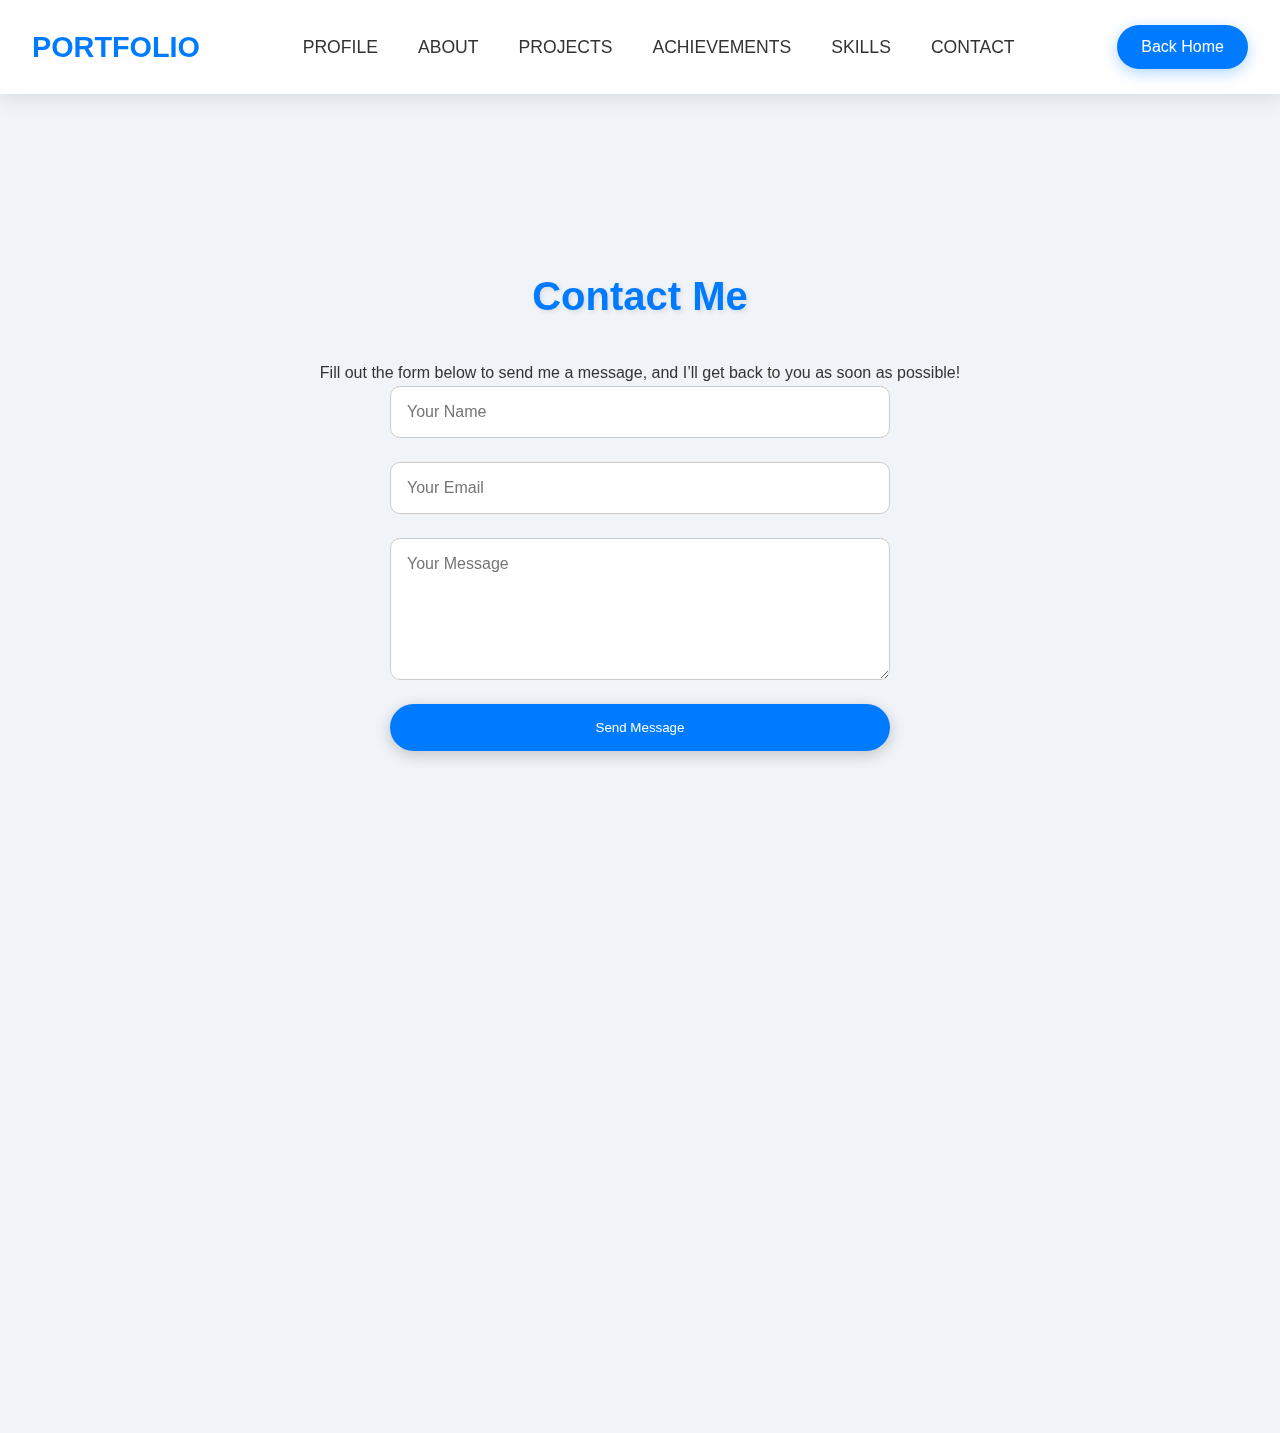
==== contact.html @ c5d54d56 "portfolio final website" ====
<!DOCTYPE html>
<html lang="en">
<head>
  <meta charset="UTF-8" />
  <meta name="viewport" content="width=device-width, initial-scale=1.0" />
  <title>Contact - Aryan Virani</title>
  <link rel="stylesheet" href="https://cdnjs.cloudflare.com/ajax/libs/font-awesome/5.15.4/css/all.min.css">
  <link rel="stylesheet" href="https://unpkg.com/aos@next/dist/aos.css" />
  <link rel="stylesheet" href="styles.css" />
  <script src="https://unpkg.com/aos@next/dist/aos.js"></script>
  <script src="script.js" defer></script>
</head>
<body>
  <!-- Header with "Back Home" Button on the Right -->
  <header>
    <nav>
      <a href="index.html" class="logo">PORTFOLIO</a>
      <div class="nav-links-container">
        <ul class="nav-links">
          <li><a href="index.html#profile" class="nav-link">PROFILE</a></li>
          <li><a href="index.html#about" class="nav-link">ABOUT</a></li>
          <li><a href="index.html#projects" class="nav-link">PROJECTS</a></li>
          <li><a href="index.html#achievements" class="nav-link">ACHIEVEMENTS</a></li>
          <li><a href="index.html#skills" class="nav-link">SKILLS</a></li>
          <li><a href="index.html#contact" class="nav-link">CONTACT</a></li>
        </ul>
      </div>
      <!-- "Back Home" button replaces Contact button -->
      <a href="index.html" class="contact-btn">Back Home</a>
    </nav>
  </header>

  <!-- Back to Home Button in Content Area (Optional) -->
  <div class="back-home" data-aos="fade-right">
    <a href="index.html" class="btn back-btn">← Back To Home</a>
  </div>

  <!-- Contact Form -->
  <main>
    <section class="contact-form section" data-aos="fade-up">
      <h2>Contact Me</h2>
      <p>Fill out the form below to send me a message, and I’ll get back to you as soon as possible!</p>
      <form id="contact-form" aria-label="Contact Form">
        <input type="text" name="name" placeholder="Your Name" required aria-label="Your Name" />
        <input type="email" name="email" placeholder="Your Email" required aria-label="Your Email" />
        <textarea name="message" placeholder="Your Message" rows="6" required aria-label="Your Message"></textarea>
        <button type="submit" class="btn">Send Message</button>
      </form>
    </section>
  </main>

  <!-- Footer (Same as Main Page) -->
  <footer data-aos="fade-up">
    <div class="social-media">
      <a href="https://facebook.com/aryan.virani.507/" title="Facebook"><i class="fab fa-facebook"></i></a>
      <a href="https://x.com/aryanpatel_021" title="Twitter"><i class="fab fa-twitter"></i></a>
      <a href="https://linkedin.com/in/aryan-virani-522052224/" title="LinkedIn"><i class="fab fa-linkedin"></i></a>
      <a href="https://discord.gg/rXMsjp6q" title="Discord"><i class="fab fa-discord"></i></a>
      <a href="https://github.com/AryanPatel03" title="GitHub"><i class="fab fa-github"></i></a>
    </div>
    <p>Email: <a href="mailto:aryan.virani@outlook.com">aryan.virani@outlook.com</a></p>
    <p>Phone: +91 63524 12728</p>
    <p>Address: Nana Mava, Rajkot, Gujarat, India</p>
    <p>&copy; 2025 Your Name. All Rights Reserved.</p>
  </footer>
</body>
</html>
---- styles.css ----
/* CSS Variables for easy customization */
:root {
  --primary-color: #007BFF;
  --secondary-color: #0056b3;
  --accent-color: #28a745;
  --bg-color: #f0f4f8;
  --text-color: #333;
  --header-bg: #fff;
  --header-shadow: rgba(0, 0, 0, 0.1);
}

/* Reset & Global Styles */
* {
  margin: 0;
  padding: 0;
  box-sizing: border-box;
  font-family: 'Poppins', sans-serif;
}

body {
  background: var(--bg-color);
  color: var(--text-color);
  line-height: 1.6;
  overflow-x: hidden;
}

/* Header */
header {
  position: fixed;
  top: 0;
  width: 100%;
  background: var(--header-bg);
  box-shadow: 0 4px 20px var(--header-shadow);
  z-index: 1000;
  transition: background 0.3s ease;
}

nav {
  display: flex;
  align-items: center;
  padding: 1.5rem 2rem;
}

.logo {
  font-size: 1.8rem;
  font-weight: 700;
  color: var(--primary-color);
  text-decoration: none;
}

.nav-links-container {
  flex-grow: 1;
  display: flex;
  justify-content: center;
}

.nav-links {
  display: flex;
  list-style: none;
  gap: 2.5rem;
}

.nav-links a {
  color: var(--text-color);
  font-weight: 500;
  text-decoration: none;
  font-size: 1.1rem;
  position: relative;
  transition: color 0.3s ease;
}

.nav-links a::after {
  content: '';
  position: absolute;
  width: 0;
  height: 2px;
  background: var(--primary-color);
  left: 0;
  bottom: -8px;
  transition: width 0.4s ease;
}

.nav-links a:hover::after {
  width: 100%;
}

.nav-links a:hover {
  color: var(--primary-color);
}

.contact-btn {
  background: var(--primary-color);
  color: #fff;
  padding: 0.6rem 1.5rem;
  border-radius: 25px;
  text-decoration: none;
  font-weight: 500;
  box-shadow: 0 4px 15px rgba(0,123,255,0.3);
  transition: background 0.3s ease, transform 0.3s ease;
}

.contact-btn:hover {
  background: var(--secondary-color);
  transform: scale(1.05);
}

/* Back to Home Button (Contact Page) */
.back-home {
  padding: 1rem 2rem;
  text-align: left;
}
.back-btn {
  background: var(--accent-color);
  color: #fff;
  padding: 0.6rem 1.5rem;
  border-radius: 25px;
  text-decoration: none;
  font-weight: 500;
  box-shadow: 0 4px 15px rgba(40,167,69,0.3);
  transition: background 0.3s ease, transform 0.3s ease;
}
.back-btn:hover {
  background: #218838;
  transform: scale(1.05);
}

/* Sections */
.section {
  padding: 6rem 2rem;
  min-height: 100vh;
  display: flex;
  flex-direction: column;
  align-items: center;
  justify-content: center;
  opacity: 0;
  transform: translateY(50px);
  transition: opacity 0.6s ease, transform 0.6s ease;
}

.section.visible {
  opacity: 1;
  transform: translateY(0);
}

h2 {
  font-size: 2.5rem;
  color: var(--primary-color);
  margin-bottom: 2rem;
  text-shadow: 2px 2px 5px rgba(0,0,0,0.1);
}

/* Dynamic Text Animation Styles */
#typed-text {
  position: relative;
  display: inline-block;
  min-height: 40px; /* ensures space for text and cursor */
}
#typed-text .text {
  display: inline;
}
#typed-text .cursor {
  position: absolute;
  top: -18px;
  left: 0;
  font-weight: 900;
  font-size: 2.6rem;
  /*increasedsize*/color: var(--primary-color);
  /*sameasbefore*/animation: blink 0.7s infinite, slide 0.5s ease-in-out;
  -webkit-animation: blink 0.7s infinite, slide 0.5s ease-in-out;
}
@keyframes blink {
  0%, 50% { opacity: 1; }
  50.01%, 100% { opacity: 0; }
}
@keyframes slide {
  from { transform: scale(1); }
  50% { transform: scale(1.2); }
  to { transform: scale(1); }
}

/* Section Down Arrow */
.section-arrow {
  margin-top: 20px;
  cursor: pointer;
  animation: bounce 2s infinite;
}
.section-arrow i {
  font-size: 2rem;
  color: var(--primary-color);
  transition: transform 0.3s ease;
}
.section-arrow:hover i {
  transform: translateY(5px);
}
@keyframes bounce {
  0%, 20%, 50%, 80%, 100% { transform: translateY(0); }
  40% { transform: translateY(10px); }
  60% { transform: translateY(5px); }
}

/* Hero Section with Photo Slider, Parallax & Gradient Overlay */
.hero {
  background: linear-gradient(135deg, #e0f7fa, #b2ebf2);
  overflow: hidden;
  position: relative;
}
.hero-container {
  display: flex;
  align-items: center;
  gap: 5rem;
  max-width: 1200px;
  width: 100%;
  perspective: 1000px;
}

/* Hero Slider */
.hero-slider {
  position: relative;
  width: 400px;
  height: 500px;
  overflow: hidden;
  background: transparent;
}
.slider-images {
  position: relative;
  width: 100%;
  height: 100%;
}
.slider-image {
  position: absolute;
  top: 0;
  left: 0;
  width: 100%;
  height: 100%;
  object-fit: cover;
  clip-path: ellipse(50% 70% at 50% 50%);
  border: 5px solid #fff;
  opacity: 0;
  transition: opacity 1s ease-in-out, transform 0.3s ease, box-shadow 0.3s ease;
}
.slider-image:first-child {
  opacity: 1;
}
.slider-image:hover {
  transform: scale(1.05); /* image comes forward */
  box-shadow: 0 10px 20px rgba(0,0,0,0.5); /* added shadow underneath */
}

/* Gradient overlay on hero slider */
.gradient-overlay {
  position: absolute;
  top: 0;
  left: 0;
  width: 100%;
  height: 100%;
  background: linear-gradient(to bottom, rgba(0,0,0,0.2), rgba(0,0,0,0.6));
  z-index: 1;
}
.slider-image {
  position: relative;
  z-index: 2;
}

/* Hero Content */
.hero-content {
  max-width: 600px;
}
.profile-name {
  font-size: 3rem;
  margin-bottom: 0.5rem;
  transition: color 0.5s ease;
  cursor: pointer;
}
.profile-name:hover {
  color: green;
}
.hero-content h2 {
  font-size: 1.5rem;
  color: #555;
  margin-bottom: 1rem;
}
.hero-content p {
  font-size: 1.1rem;
  margin-bottom: 1rem;
}
.buttons {
  display: flex;
  gap: 1.5rem;
}
.btn {
  padding: 0.8rem 2rem;
  border-radius: 25px;
  text-decoration: none;
  color: #fff;
  font-weight: 500;
  transition: transform 0.3s ease, box-shadow 0.3s ease;
  box-shadow: 0 4px 15px rgba(0,0,0,0.2);
}
.hire-me {
  background: var(--accent-color);
}
.hire-me:hover {
  background: #218838;
  transform: scale(1.1);
  box-shadow: 0 6px 20px rgba(40,167,69,0.4);
}
.resume {
  background: #ffc107;
  color: #333;
}
.resume:hover {
  background: #e0a800;
  transform: scale(1.1);
  box-shadow: 0 6px 20px rgba(255,193,7,0.4);
}

/* About Section */
.about-content {
  max-width: 800px;
  text-align: justify;
  margin-bottom: 2rem;
}
.about-content p {
  margin-bottom: 1.5rem;
}

/* Projects Section with Masonry Layout & Hover Effects */
.project-container {
  column-count: 2;
  column-gap: 1rem;
  max-width: 1000px;
  width: 100%;
  margin: auto;
}
.project {
  background: #fff;
  display: inline-block;
  width: 100%;
  margin-bottom: 1rem;
  padding: 1.5rem;
  border-radius: 15px;
  box-shadow: 0 8px 25px rgba(0,0,0,0.1);
  transition: transform 0.4s ease, box-shadow 0.4s ease;
}
.project:hover {
  transform: translateY(-10px);
  box-shadow: 0 12px 30px rgba(0,0,0,0.2);
}
.project h3 {
  font-size: 1.8rem;
  margin-bottom: 1rem;
}
.project p {
  margin-bottom: 1rem;
}

/* Achievements Section */
#achievements ul {
  max-width: 800px;
  text-align: left;
  list-style-type: disc;
  padding-left: 2rem;
}
#achievements ul li {
  margin-bottom: 1rem;
}
#achievements ul li ul {
  list-style-type: circle;
  margin-top: 0.5rem;
  margin-left: 2rem;
}

/* Skills Section with Progress Bars */
.skills-grid {
  display: grid;
  grid-template-columns: repeat(auto-fit, minmax(200px, 1fr));
  gap: 2rem;
  max-width: 1200px;
  width: 100%;
}
.skill-item {
  background: #fff;
  padding: 1.5rem;
  border-radius: 10px;
  box-shadow: 0 4px 15px rgba(0,0,0,0.1);
  text-align: center;
  transition: transform 0.3s ease;
  position: relative;
}
.skill-item:hover {
  transform: scale(1.05);
}
.skill-item i {
  font-size: 2.5rem;
  color: var(--primary-color);
  margin-bottom: 1rem;
}
.progress-bar {
  background: #e0e0e0;
  border-radius: 5px;
  overflow: hidden;
  height: 10px;
  margin: 10px 0;
}
.progress {
  background: var(--primary-color);
  height: 100%;
  width: 0;
  transition: width 1s ease-in-out;
}
.skill-item p {
  margin-top: 0.5rem;
  font-weight: bold;
}

/* Contact Section */
#contact p {
  max-width: 600px;
  margin-bottom: 1.5rem;
}

/* Contact Form (Separate Page) */
.contact-form {
  padding: 6rem 2rem;
  min-height: 100vh;
  display: flex;
  flex-direction: column;
  align-items: center;
  justify-content: center;
}
.contact-form form {
  display: flex;
  flex-direction: column;
  gap: 1.5rem;
  max-width: 500px;
  width: 100%;
}
.contact-form input,
.contact-form textarea {
  padding: 1rem;
  border: 1px solid #ccc;
  border-radius: 10px;
  font-size: 1rem;
  transition: border-color 0.3s ease;
}
.contact-form input:focus,
.contact-form textarea:focus {
  border-color: var(--primary-color);
  outline: none;
}
.contact-form textarea {
  resize: vertical;
}
.contact-form button {
  background: var(--primary-color);
  padding: 1rem;
  border: none;
  border-radius: 25px;
  color: #fff;
  font-weight: 500;
  cursor: pointer;
  transition: transform 0.3s ease, box-shadow 0.3s ease;
}
.contact-form button:hover {
  transform: scale(1.05);
  box-shadow: 0 4px 15px rgba(0,0,0,0.3);
}

/* Footer */
footer {
  background: #222;
  color: #fff;
  padding: 4rem 2rem;
  text-align: center;
}
.social-media {
  margin-bottom: 2rem;
}
.social-media a {
  color: #fff;
  font-size: 2rem;
  margin: 0 1.5rem;
  transition: transform 0.3s ease, color 0.3s ease;
}
.social-media a:hover {
  transform: scale(1.2);
  color: var(--primary-color);
}
footer p {
  margin: 0.8rem 0;
  font-size: 1.1rem;
}

/* Animations */
@keyframes fadeInUp {
  from { opacity: 0; transform: translateY(50px); }
  to { opacity: 1; transform: translateY(0); }
}

/* Responsive Design */
@media (max-width: 768px) {
  .hero-container {
    flex-direction: column;
    gap: 3rem;
    text-align: center;
  }
  .hero-slider {
    width: 300px;
    height: 380px;
  }
  .buttons {
    justify-content: center;
  }
  .nav-links {
    gap: 1rem;
  }
  .contact-btn {
    padding: 0.5rem 1rem;
  }
}
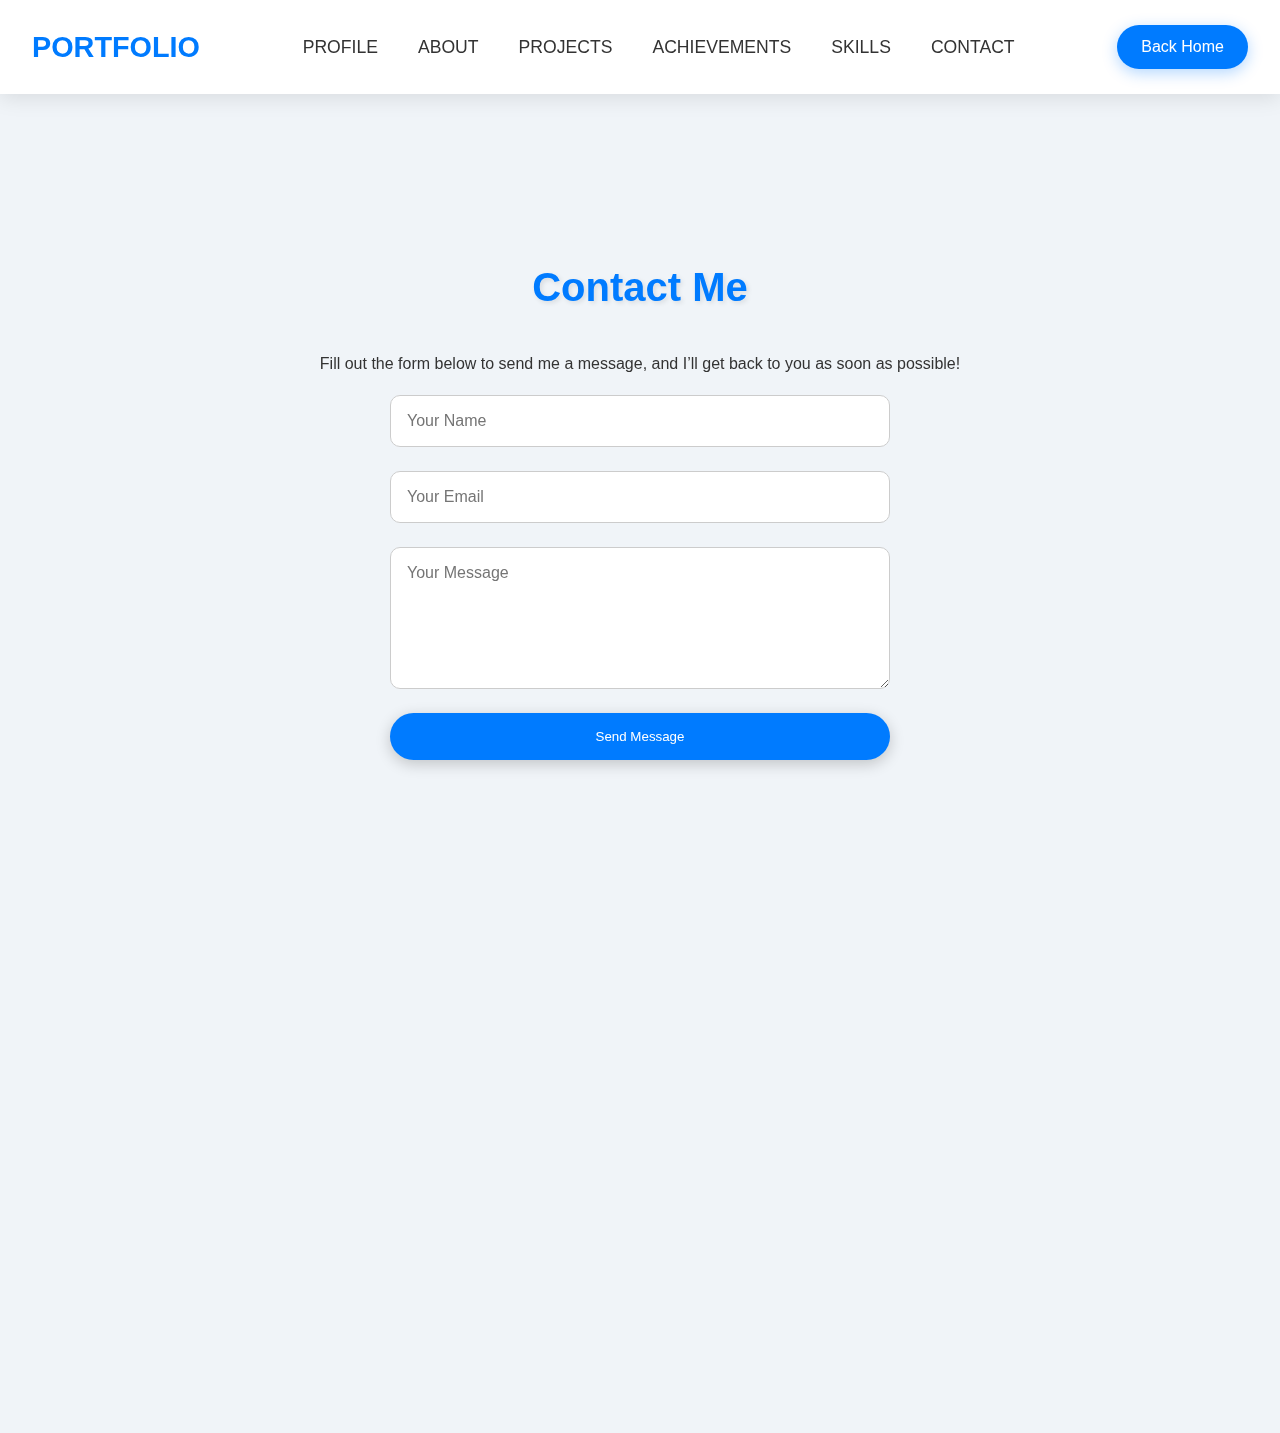
==== commit 53bd9baf: "My Portfolio" ====
--- a/contact.html
+++ b/contact.html
@@ -39,7 +39,7 @@
   <main>
     <section class="contact-form section" data-aos="fade-up">
       <h2>Contact Me</h2>
-      <p>Fill out the form below to send me a message, and I’ll get back to you as soon as possible!</p>
+      <p id="contact-form-gap">Fill out the form below to send me a message, and I’ll get back to you as soon as possible!</p>
       <form id="contact-form" aria-label="Contact Form">
         <input type="text" name="name" placeholder="Your Name" required aria-label="Your Name" />
         <input type="email" name="email" placeholder="Your Email" required aria-label="Your Email" />
@@ -53,10 +53,10 @@
   <footer data-aos="fade-up">
     <div class="social-media">
       <a href="https://facebook.com/aryan.virani.507/" title="Facebook"><i class="fab fa-facebook"></i></a>
-      <a href="https://x.com/aryanpatel_021" title="Twitter"><i class="fab fa-twitter"></i></a>
+      <a href="https://x.com/aryanpatel_021/" title="Twitter"><i class="fab fa-twitter"></i></a>
       <a href="https://linkedin.com/in/aryan-virani-522052224/" title="LinkedIn"><i class="fab fa-linkedin"></i></a>
-      <a href="https://discord.gg/rXMsjp6q" title="Discord"><i class="fab fa-discord"></i></a>
-      <a href="https://github.com/AryanPatel03" title="GitHub"><i class="fab fa-github"></i></a>
+      <a href="https://discord.gg/rXMsjp6q/" title="Discord"><i class="fab fa-discord"></i></a>
+      <a href="https://github.com/AryanPatel03/" title="GitHub"><i class="fab fa-github"></i></a>
     </div>
     <p>Email: <a href="mailto:aryan.virani@outlook.com">aryan.virani@outlook.com</a></p>
     <p>Phone: +91 63524 12728</p>
@@ -64,4 +64,4 @@
     <p>&copy; 2025 Your Name. All Rights Reserved.</p>
   </footer>
 </body>
-</html>
+</html>--- a/styles.css
+++ b/styles.css
@@ -39,6 +39,7 @@
   display: flex;
   align-items: center;
   padding: 1.5rem 2rem;
+  position: relative;
 }
 
 .logo {
@@ -48,18 +49,17 @@
   text-decoration: none;
 }
 
+/* Navigation Links */
 .nav-links-container {
   flex-grow: 1;
   display: flex;
   justify-content: center;
 }
-
 .nav-links {
   display: flex;
   list-style: none;
   gap: 2.5rem;
 }
-
 .nav-links a {
   color: var(--text-color);
   font-weight: 500;
@@ -68,7 +68,6 @@
   position: relative;
   transition: color 0.3s ease;
 }
-
 .nav-links a::after {
   content: '';
   position: absolute;
@@ -79,15 +78,31 @@
   bottom: -8px;
   transition: width 0.4s ease;
 }
-
 .nav-links a:hover::after {
   width: 100%;
 }
-
 .nav-links a:hover {
   color: var(--primary-color);
 }
 
+/* Hamburger Menu (hidden on desktop) */
+.hamburger {
+  display: none;
+  flex-direction: column;
+  cursor: pointer;
+  gap: 5px;
+  z-index: 1100;
+}
+.hamburger span {
+  display: block;
+  height: 3px;
+  width: 25px;
+  background: var(--primary-color);
+  border-radius: 2px;
+  transition: all 0.3s ease;
+}
+
+/* Contact Button */
 .contact-btn {
   background: var(--primary-color);
   color: #fff;
@@ -98,7 +113,6 @@
   box-shadow: 0 4px 15px rgba(0,123,255,0.3);
   transition: background 0.3s ease, transform 0.3s ease;
 }
-
 .contact-btn:hover {
   background: var(--secondary-color);
   transform: scale(1.05);
@@ -136,12 +150,10 @@
   transform: translateY(50px);
   transition: opacity 0.6s ease, transform 0.6s ease;
 }
-
 .section.visible {
   opacity: 1;
   transform: translateY(0);
 }
-
 h2 {
   font-size: 2.5rem;
   color: var(--primary-color);
@@ -153,20 +165,19 @@
 #typed-text {
   position: relative;
   display: inline-block;
-  min-height: 40px; /* ensures space for text and cursor */
+  min-height: 40px;
 }
 #typed-text .text {
   display: inline;
 }
 #typed-text .cursor {
   position: absolute;
-  top: -18px;
+  top: -16px;
   left: 0;
-  font-weight: 900;
-  font-size: 2.6rem;
-  /*increasedsize*/color: var(--primary-color);
-  /*sameasbefore*/animation: blink 0.7s infinite, slide 0.5s ease-in-out;
-  -webkit-animation: blink 0.7s infinite, slide 0.5s ease-in-out;
+  font-weight: bolder;
+  font-size: 2.5rem;  /* larger size */
+  color: var(--primary-color);
+  animation: blink 0.7s infinite, slide 0.5s ease-in-out;
 }
 @keyframes blink {
   0%, 50% { opacity: 1; }
@@ -242,8 +253,8 @@
   opacity: 1;
 }
 .slider-image:hover {
-  transform: scale(1.05); /* image comes forward */
-  box-shadow: 0 10px 20px rgba(0,0,0,0.5); /* added shadow underneath */
+  transform: scale(1.05);
+  box-shadow: 0 10px 20px rgba(0,0,0,0.5);
 }
 
 /* Gradient overlay on hero slider */
@@ -466,6 +477,12 @@
   box-shadow: 0 4px 15px rgba(0,0,0,0.3);
 }
 
+#contact-form-gap{
+  /* gap: 1.5rem; */
+  padding-bottom: 1.2rem;
+  font-weight: 400;
+}
+
 /* Footer */
 footer {
   background: #222;
@@ -473,6 +490,27 @@
   padding: 4rem 2rem;
   text-align: center;
 }
+.footer-container {
+  display: flex;
+  flex-wrap: wrap;
+  justify-content: space-between;
+  align-items: center;
+}
+.footer-left {
+  flex: 1 1 300px;
+  text-align: left;
+  padding: 1rem;
+}
+.footer-right {
+  flex: 1 1 300px;
+  padding: 1rem;
+  animation: fadeInUp 1s ease;
+}
+.footer-right iframe {
+  width: 100%;
+  border: 0;
+  border-radius: 8px;
+}
 .social-media {
   margin-bottom: 2rem;
 }
@@ -499,6 +537,33 @@
 
 /* Responsive Design */
 @media (max-width: 768px) {
+  nav {
+    flex-wrap: wrap;
+    justify-content: space-between;
+  }
+  .nav-links {
+    flex-direction: column;
+    position: absolute;
+    top: 70px;
+    left: 0;
+    right: 0;
+    background: var(--header-bg);
+    display: none;
+    text-align: center;
+    padding: 1rem 0;
+  }
+  .nav-links.active {
+    display: flex;
+  }
+  .hamburger {
+    display: flex;
+  }
+  .nav-links-container {
+    display: none;
+  }
+  .contact-btn {
+    margin-top: 10px;
+  }
   .hero-container {
     flex-direction: column;
     gap: 3rem;
@@ -511,10 +576,4 @@
   .buttons {
     justify-content: center;
   }
-  .nav-links {
-    gap: 1rem;
-  }
-  .contact-btn {
-    padding: 0.5rem 1rem;
-  }
-}
+}
